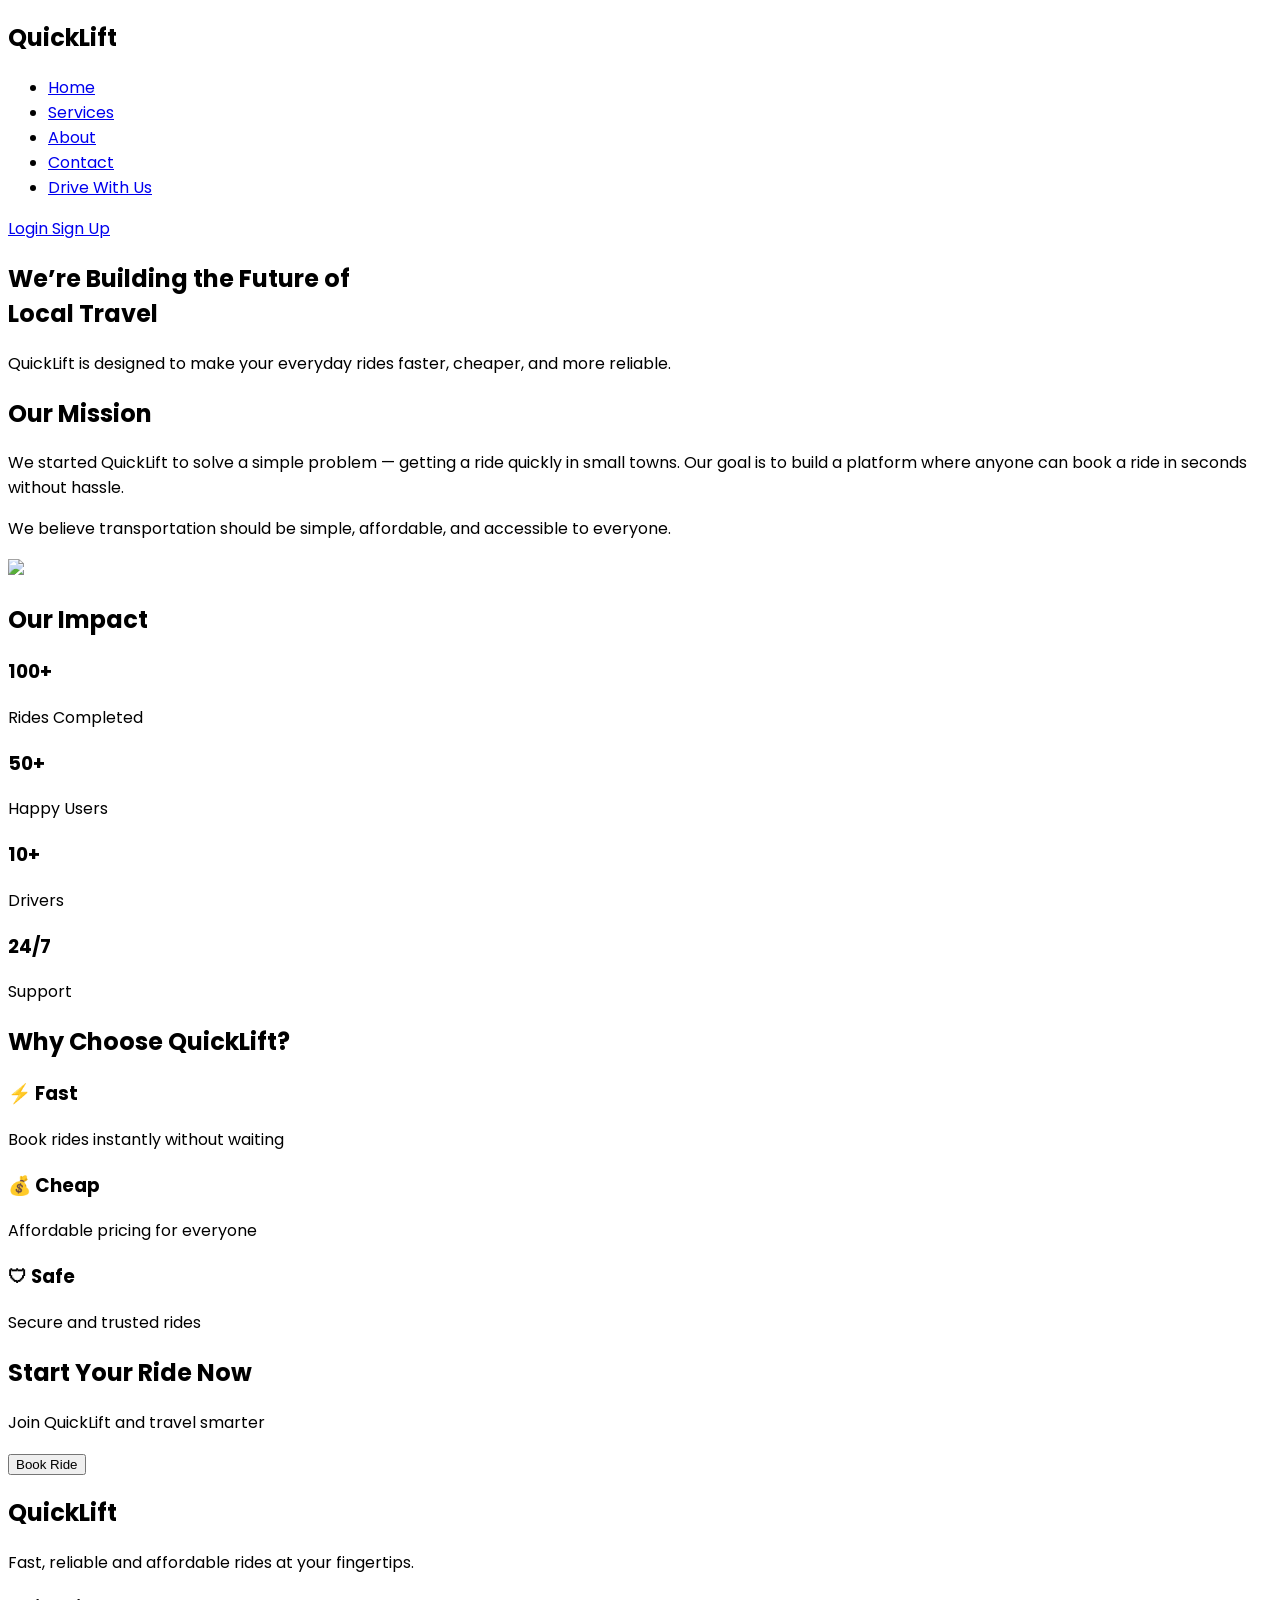
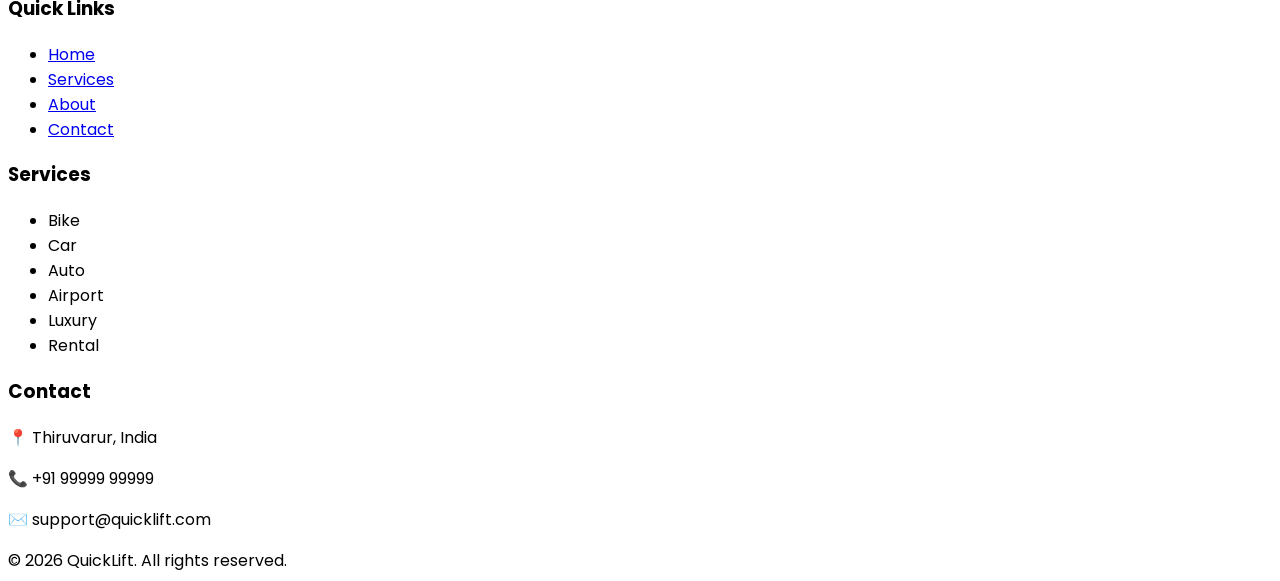
==== About.html @ 233ac158 "updated frontend" ====
<!DOCTYPE html>
<html lang="en" class="scroll-smooth">
<head>
<meta charset="UTF-8">
<meta name="viewport" content="width=device-width, initial-scale=1.0">
<title>About - Quick Lift</title>

<script src="https://cdn.tailwindcss.com"></script>
<link href="https://fonts.googleapis.com/css2?family=Poppins:wght@400;600;700&display=swap" rel="stylesheet">

<style>
body{
  font-family: 'Poppins', sans-serif;
}
</style>
</head>

<body class="bg-white text-gray-900">

<!-- NAVBAR (same as index) -->
<nav class="flex justify-between items-center px-6 lg:px-10 py-4 bg-black backdrop-blur-sm text-white fixed top-0 w-full z-20">

<h1 class="text-3xl font-extrabold tracking-wide">
  <span class="text-yellow-400">Quick</span><span class="text-white">Lift</span>
</h1>

<ul class="hidden md:flex gap-6">

  <li><a href="index.html" class="hover:text-yellow-400">Home</a></li>

  <li><a href="index.html#services" class="hover:text-yellow-400">Services</a></li>

  <li><a href="about.html" class="text-yellow-400">About</a></li>

  <li><a href="contact.html" class="hover:text-yellow-400">Contact</a></li>

    <li><a href="driver.html" class="hover:text-yellow-400">Drive With Us</a></li>

</ul>

<div class="hidden md:flex gap-4">

  <a href="login.html"
  class="border border-white px-4 py-1 rounded hover:bg-yellow-400 hover:text-black transition">
    Login
  </a>

  <a href="signup.html"
  class="border border-white px-4 py-1 rounded hover:bg-yellow-400 hover:text-black transition">
    Sign Up
  </a>

</div>

</nav>

<!-- HERO -->
<section class="pt-32 pb-16 text-center px-6">

<h2 class="text-4xl md:text-5xl font-extrabold">
  We’re Building the Future of <br>
  <span class="text-yellow-400">Local Travel</span>
</h2>

<p class="mt-6 text-gray-600 max-w-2xl mx-auto text-lg">
QuickLift is designed to make your everyday rides faster, cheaper, and more reliable.
</p>

</section>

<!-- STORY + IMAGE -->
<section class="py-16 px-6 lg:px-10 grid md:grid-cols-2 gap-10 items-center">

<div>
<h2 class="text-3xl font-bold mb-4">Our Mission</h2>

<p class="text-gray-600 leading-7">
We started QuickLift to solve a simple problem — getting a ride quickly in small towns.
Our goal is to build a platform where anyone can book a ride in seconds without hassle.
</p>

<p class="text-gray-600 mt-4 leading-7">
We believe transportation should be simple, affordable, and accessible to everyone.
</p>
</div>

<img src="https://images.unsplash.com/photo-1502877338535-766e1452684a?q=80&w=1200&auto=format&fit=crop"
class="rounded-xl shadow-lg">

</section>

<!-- STATS (NEW PREMIUM SECTION) -->
<section class="py-16 bg-gray-50 text-center">

<h2 class="text-3xl font-bold mb-10">Our Impact</h2>

<div class="grid grid-cols-2 md:grid-cols-4 gap-8 px-6">

<div>
<h3 class="text-3xl font-bold text-yellow-400">100+</h3>
<p class="text-gray-600">Rides Completed</p>
</div>

<div>
<h3 class="text-3xl font-bold text-yellow-400">50+</h3>
<p class="text-gray-600">Happy Users</p>
</div>

<div>
<h3 class="text-3xl font-bold text-yellow-400">10+</h3>
<p class="text-gray-600">Drivers</p>
</div>

<div>
<h3 class="text-3xl font-bold text-yellow-400">24/7</h3>
<p class="text-gray-600">Support</p>
</div>

</div>

</section>

<!-- WHY CHOOSE US -->
<section class="py-16 text-center">

<h2 class="text-3xl font-bold mb-10">Why Choose QuickLift?</h2>

<div class="grid grid-cols-1 md:grid-cols-3 gap-8 px-6 lg:px-10">

<div class="p-6 border rounded-xl hover:shadow-xl hover:border-yellow-400 transition">
<h3 class="text-yellow-400 text-xl font-semibold mb-2">⚡ Fast</h3>
<p class="text-gray-600">Book rides instantly without waiting</p>
</div>

<div class="p-6 border rounded-xl hover:shadow-xl hover:border-yellow-400 transition">
<h3 class="text-yellow-400 text-xl font-semibold mb-2">💰 Cheap</h3>
<p class="text-gray-600">Affordable pricing for everyone</p>
</div>

<div class="p-6 border rounded-xl hover:shadow-xl hover:border-yellow-400 transition">
<h3 class="text-yellow-400 text-xl font-semibold mb-2">🛡 Safe</h3>
<p class="text-gray-600">Secure and trusted rides</p>
</div>

</div>

</section>

<!-- CTA -->
<section class="py-16 bg-yellow-400 text-center">

<h2 class="text-3xl font-bold text-black">Start Your Ride Now</h2>

<p class="mt-2 text-black">Join QuickLift and travel smarter</p>

<a href="index.html">
<button class="mt-4 bg-black text-white px-6 py-3 rounded-full font-bold hover:scale-105 transition">
  Book Ride
</button>
</a>

</section>

<!-- FOOTER -->
<footer class="bg-black text-white py-16">

<div class="max-w-6xl mx-auto px-6 grid grid-cols-1 md:grid-cols-2 lg:grid-cols-4 gap-10">

<div>
<h2 class="text-2xl font-bold text-yellow-400">Quick<span class="text-white">Lift</span></h2>
<p class="mt-4 text-gray-400">
Fast, reliable and affordable rides at your fingertips.
</p>
</div>

<div>
<h3 class="text-lg font-semibold mb-4">Quick Links</h3>
<ul class="space-y-2 text-gray-400">
<li><a href="#" class="hover:text-yellow-400">Home</a></li>
<li><a href="#" class="hover:text-yellow-400">Services</a></li>
<li><a href="#" class="hover:text-yellow-400">About</a></li>
<li><a href="#" class="hover:text-yellow-400">Contact</a></li>
</ul>
</div>

<div>
<h3 class="text-lg font-semibold mb-4">Services</h3>
<ul class="text-gray-400 flex flex-col items-start">
<li class="cursor-pointer hover:text-yellow-400 py-2">Bike</li>
<li class="cursor-pointer hover:text-yellow-400 py-2">Car</li>
<li class="cursor-pointer hover:text-yellow-400 py-2">Auto</li>
<li class="cursor-pointer hover:text-yellow-400 py-2">Airport</li>
<li class="cursor-pointer hover:text-yellow-400 py-2">Luxury</li>
<li class="cursor-pointer hover:text-yellow-400 py-2">Rental</li>
</ul>
</div>

<div>
<h3 class="text-lg font-semibold mb-4">Contact</h3>
<p class="text-gray-400">📍 Thiruvarur, India</p>
<p class="text-gray-400 mt-2">📞 +91 99999 99999</p>
<p class="text-gray-400 mt-2">✉️ support@quicklift.com</p>
</div>

</div>

<div class="text-center text-gray-500 text-sm mt-10 border-t border-gray-700 pt-6">
© 2026 QuickLift. All rights reserved.
</div>

</footer>
</body>
</html>
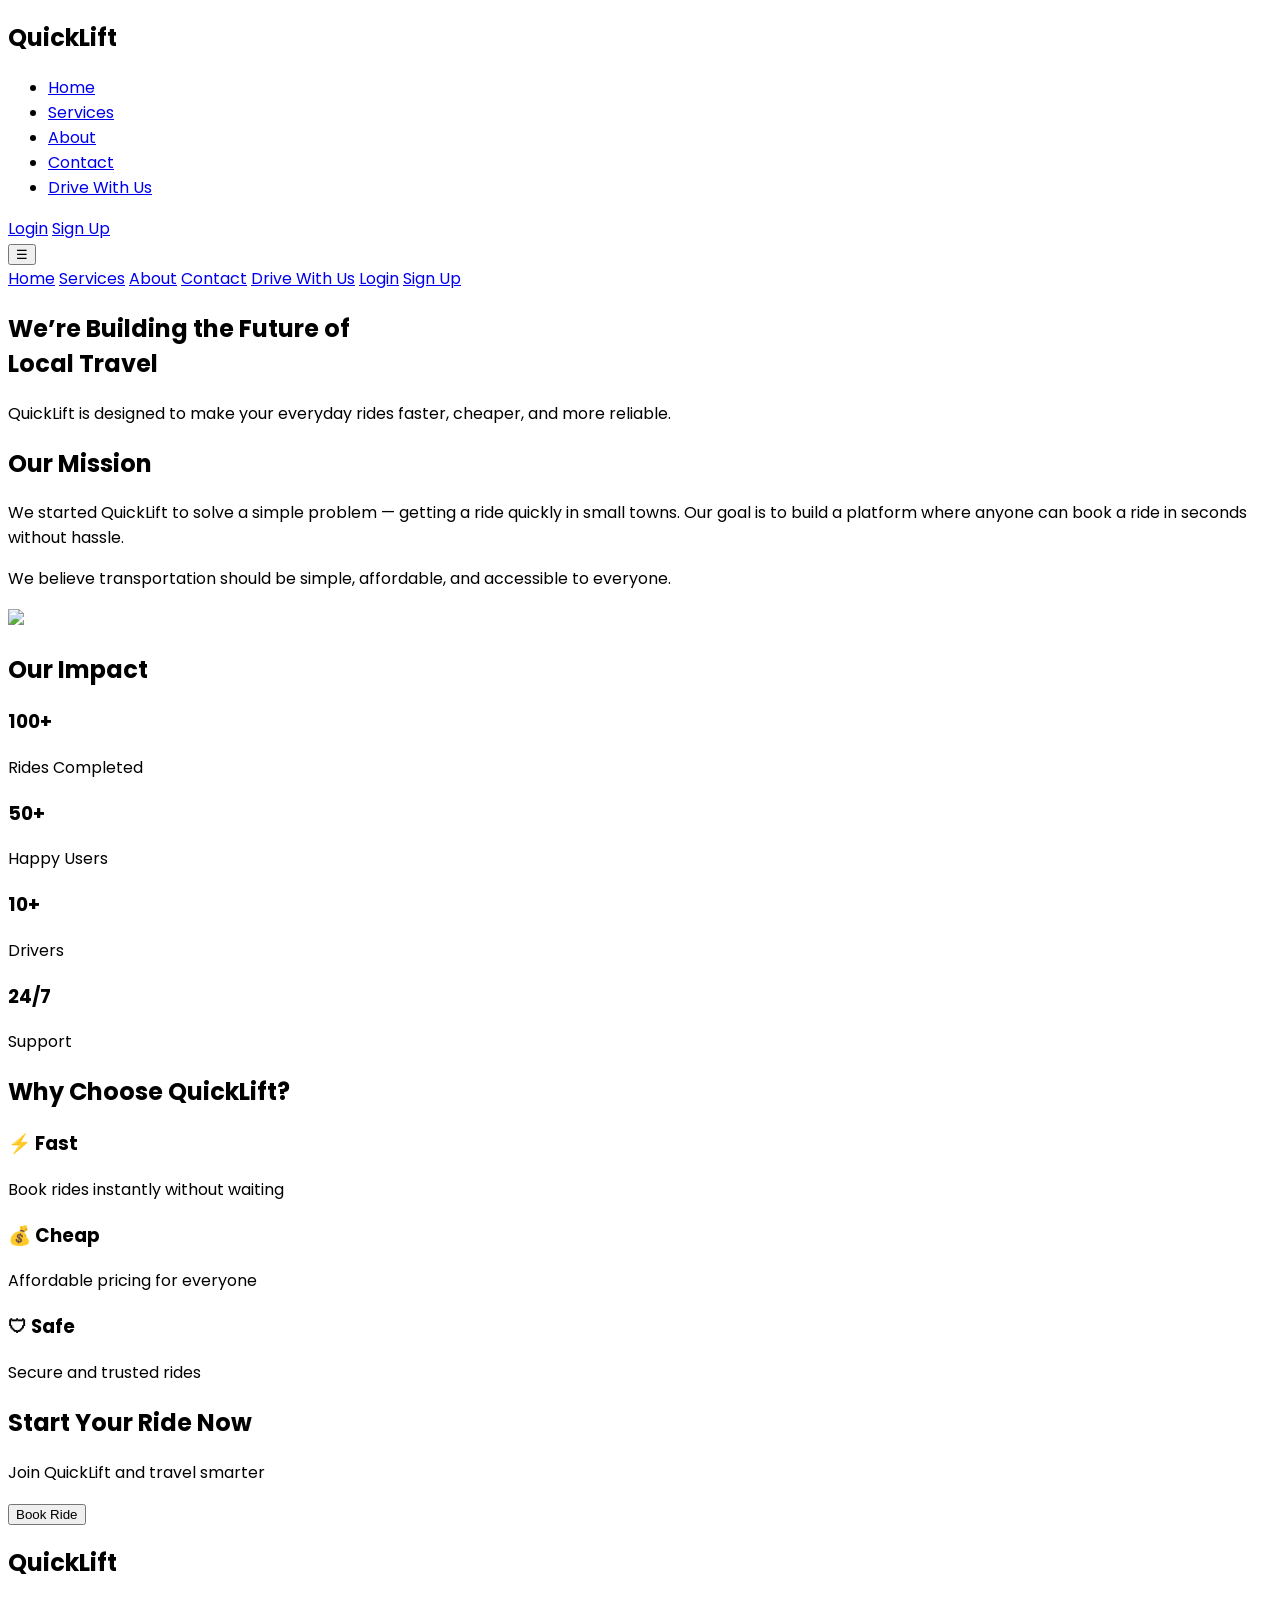
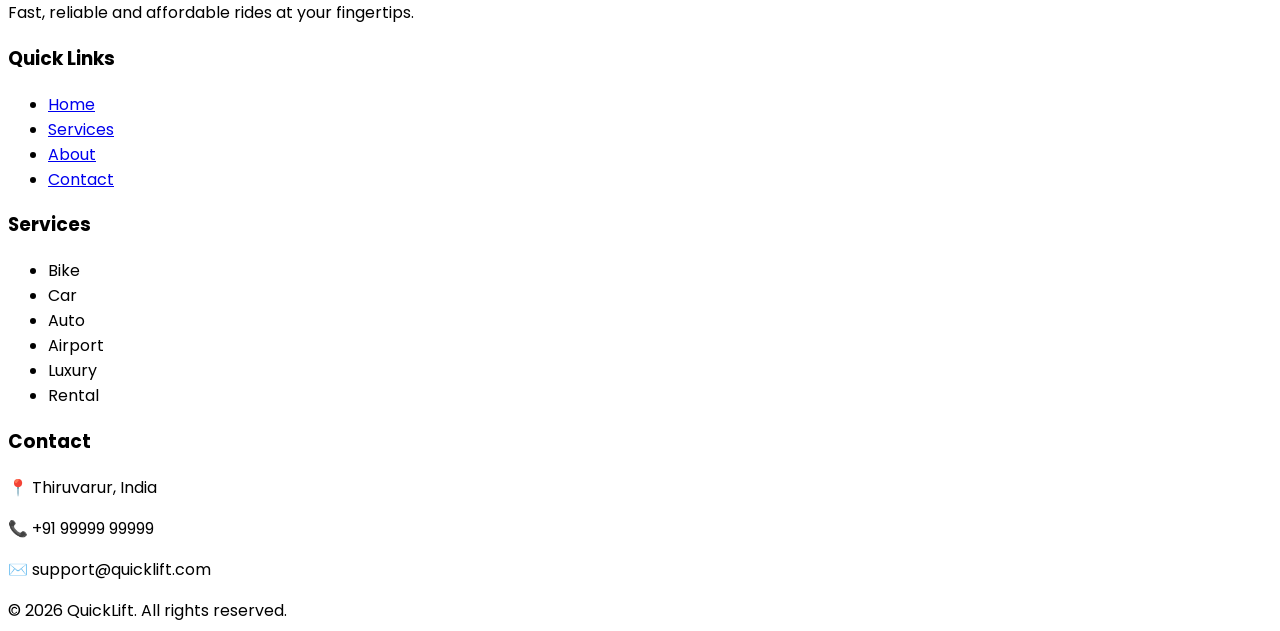
==== commit 30defb7f: "fixed mobile menu in about page" ====
--- a/About.html
+++ b/About.html
@@ -18,41 +18,48 @@
 <body class="bg-white text-gray-900">
 
 <!-- NAVBAR (same as index) -->
-<nav class="flex justify-between items-center px-6 lg:px-10 py-4 bg-black backdrop-blur-sm text-white fixed top-0 w-full z-20">
-
-<h1 class="text-3xl font-extrabold tracking-wide">
-  <span class="text-yellow-400">Quick</span><span class="text-white">Lift</span>
+<nav class="flex justify-between items-center px-6 lg:px-10 py-4 bg-black text-white fixed top-0 w-full z-20">
+
+<h1 class="text-3xl font-extrabold">
+  <span class="text-yellow-400">Quick</span>Lift
 </h1>
 
 <ul class="hidden md:flex gap-6">
-
   <li><a href="index.html" class="hover:text-yellow-400">Home</a></li>
-
   <li><a href="index.html#services" class="hover:text-yellow-400">Services</a></li>
-
   <li><a href="about.html" class="text-yellow-400">About</a></li>
-
   <li><a href="contact.html" class="hover:text-yellow-400">Contact</a></li>
-
-    <li><a href="driver.html" class="hover:text-yellow-400">Drive With Us</a></li>
-
+  <li><a href="driver.html" class="hover:text-yellow-400">Drive With Us</a></li>
 </ul>
 
+<!-- DESKTOP BUTTONS -->
 <div class="hidden md:flex gap-4">
-
-  <a href="login.html"
-  class="border border-white px-4 py-1 rounded hover:bg-yellow-400 hover:text-black transition">
-    Login
-  </a>
-
-  <a href="signup.html"
-  class="border border-white px-4 py-1 rounded hover:bg-yellow-400 hover:text-black transition">
-    Sign Up
-  </a>
-
+  <a href="login.html" class="border px-4 py-1 rounded hover:bg-yellow-400 hover:text-black">Login</a>
+  <a href="signup.html" class="border px-4 py-1 rounded hover:bg-yellow-400 hover:text-black">Sign Up</a>
+</div>
+
+<!-- ✅ CORRECT PLACE -->
+<div class="md:hidden">
+  <button onclick="toggleMenu()" id="menuBtn" class="text-2xl">
+    ☰
+  </button>
 </div>
 
 </nav>
+
+<!-- mobile menu -->
+<div id="mobileMenu" class="hidden flex flex-col bg-black text-white px-6 py-6 space-y-4 md:hidden fixed top-16 left-0 w-full z-50">
+
+  <a href="index.html">Home</a>
+  <a href="index.html#services">Services</a>
+  <a href="about.html">About</a>
+  <a href="contact.html">Contact</a>
+  <a href="driver.html">Drive With Us</a>
+
+  <a href="login.html" class="border px-3 py-1 rounded text-center">Login</a>
+  <a href="signup.html" class="border px-3 py-1 rounded text-center">Sign Up</a>
+
+</div>
 
 <!-- HERO -->
 <section class="pt-32 pb-16 text-center px-6">
@@ -209,5 +216,19 @@
 </div>
 
 </footer>
+<script>
+    function toggleMenu(){
+  let menu = document.getElementById("mobileMenu")
+  let btn = document.getElementById("menuBtn")
+
+  menu.classList.toggle("hidden")
+
+  if(menu.classList.contains("hidden")){
+    btn.textContent = "☰"
+  } else {
+    btn.textContent = "✖"
+  }
+}
+</script>
 </body>
 </html>
